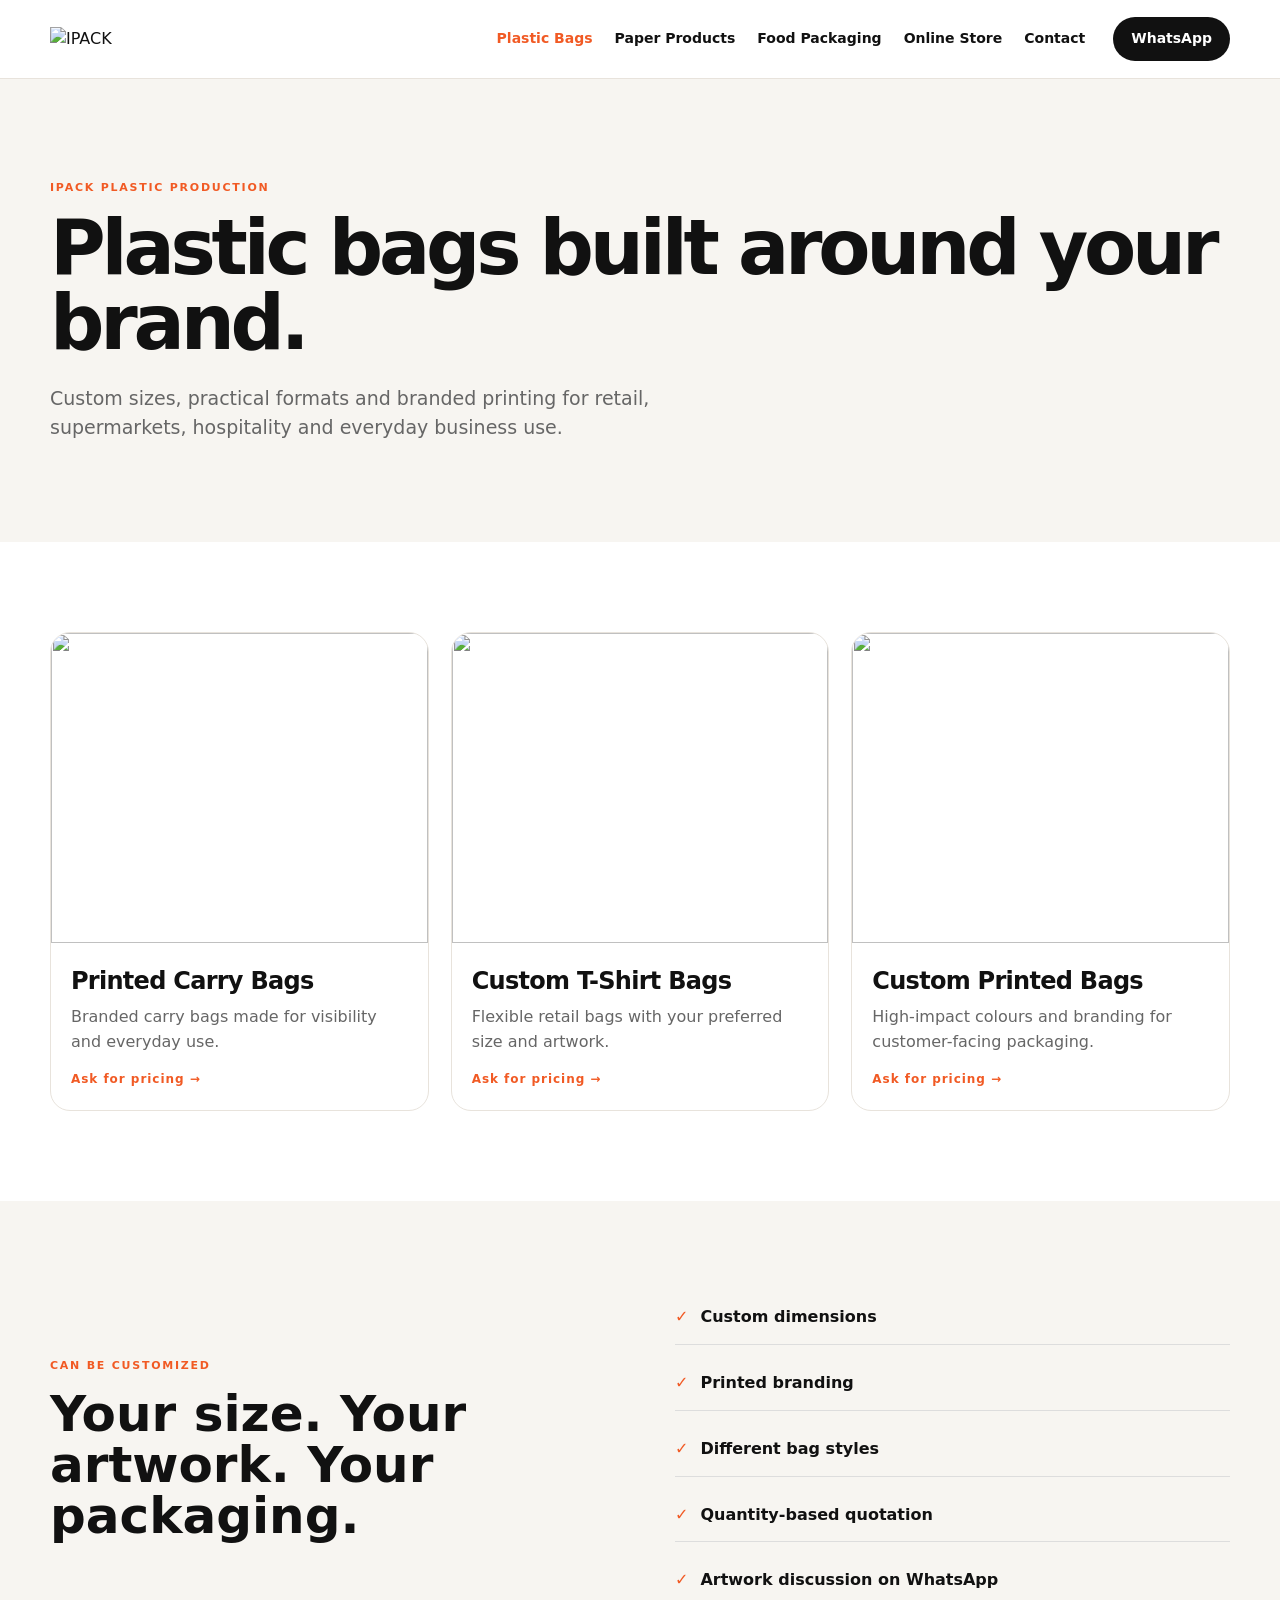
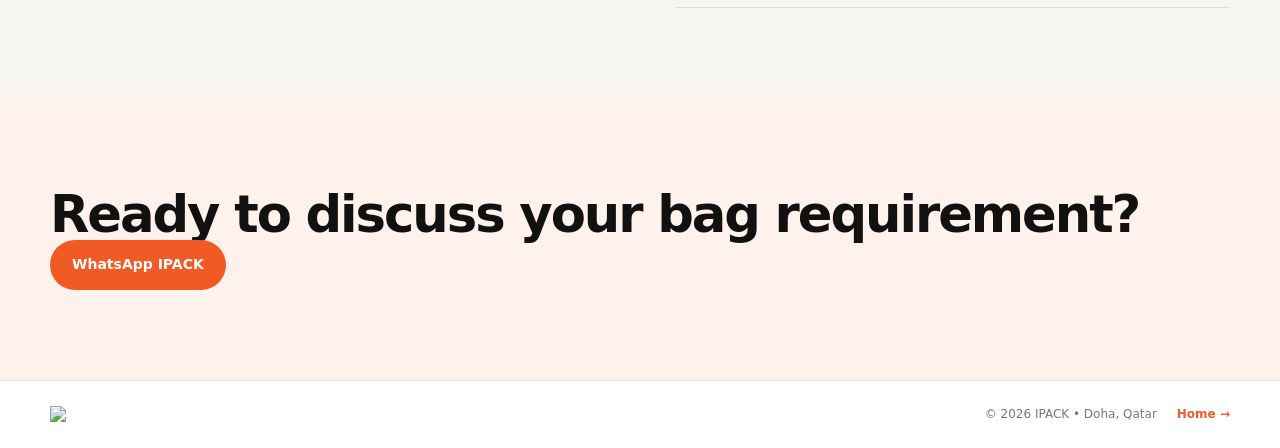
==== plastic-bags.html @ 15838b89 "Add files via upload Add IPACK website files" ====
<!doctype html><html lang="en"><head><meta charset="utf-8"><meta name="viewport" content="width=device-width,initial-scale=1"><title>Plastic Bags | IPACK Qatar</title><meta name="description" content="Custom plastic bags and printed carry bags from IPACK Qatar."><link rel="icon" href="assets/logo.png"><link rel="stylesheet" href="style.css"></head><body>
<header class="site-header"><div class="container nav-wrap"><a class="brand" href="index.html"><img src="assets/logo.png" alt="IPACK"></a><nav><a class="active" href="plastic-bags.html">Plastic Bags</a><a href="paper-products.html">Paper Products</a><a href="food-packaging.html">Food Packaging</a><a href="online-store.html">Online Store</a><a href="index.html#contact">Contact</a></nav><a class="nav-cta" href="https://wa.me/97471742666?text=Hello%20IPACK%2C%20I%27d%20like%20a%20plastic%20bag%20quotation." target="_blank">WhatsApp</a><button class="menu">☰</button></div></header>
<main><section class="page-hero"><div class="container"><span class="eyebrow">IPACK PLASTIC PRODUCTION</span><h1>Plastic bags built around your brand.</h1><p>Custom sizes, practical formats and branded printing for retail, supermarkets, hospitality and everyday business use.</p></div></section>
<section class="section"><div class="container"><div class="product-grid"><article class="product-card"><img src="assets/plastic-1.jpeg"><h3>Printed Carry Bags</h3><p>Branded carry bags made for visibility and everyday use.</p><a href="https://wa.me/97471742666?text=I%20need%20printed%20carry%20bags." target="_blank">Ask for pricing →</a></article><article class="product-card"><img src="assets/plastic-2.jpeg"><h3>Custom T-Shirt Bags</h3><p>Flexible retail bags with your preferred size and artwork.</p><a href="https://wa.me/97471742666?text=I%20need%20custom%20T-shirt%20bags." target="_blank">Ask for pricing →</a></article><article class="product-card"><img src="assets/plastic-3.jpeg"><h3>Custom Printed Bags</h3><p>High-impact colours and branding for customer-facing packaging.</p><a href="https://wa.me/97471742666?text=I%20need%20custom%20printed%20plastic%20bags." target="_blank">Ask for pricing →</a></article></div></div></section>
<section class="section light-strip"><div class="container checklist"><div><span class="eyebrow">CAN BE CUSTOMIZED</span><h2>Your size. Your artwork. Your packaging.</h2></div><ul><li>Custom dimensions</li><li>Printed branding</li><li>Different bag styles</li><li>Quantity-based quotation</li><li>Artwork discussion on WhatsApp</li></ul></div></section>
<section class="section contact-mini"><div class="container"><h2>Ready to discuss your bag requirement?</h2><a class="btn primary" href="https://wa.me/97471742666?text=Hello%20IPACK%2C%20I%20want%20a%20quotation%20for%20plastic%20bags." target="_blank">WhatsApp IPACK</a></div></section></main><footer><div class="container footer-wrap"><img src="assets/logo.png"><span>© 2026 IPACK • Doha, Qatar</span><a href="index.html">Home →</a></div></footer><script src="script.js"></script></body></html>
---- style.css ----
:root{--orange:#f15a24;--ink:#111;--muted:#666;--paper:#f7f5f1;--line:#e8e3dc;--white:#fff;--dark:#171717}*{box-sizing:border-box}html{scroll-behavior:smooth}body{margin:0;font-family:Inter,ui-sans-serif,system-ui,-apple-system,BlinkMacSystemFont,"Segoe UI",sans-serif;color:var(--ink);background:#fff;line-height:1.55}a{color:inherit;text-decoration:none}.container{width:min(1180px,calc(100% - 40px));margin:auto}.site-header{position:sticky;top:0;z-index:20;background:rgba(255,255,255,.94);backdrop-filter:blur(14px);border-bottom:1px solid var(--line)}.nav-wrap{height:78px;display:flex;align-items:center;gap:28px}.brand img{width:145px;display:block}.nav-wrap nav{display:flex;gap:22px;margin-left:auto;font-size:14px;font-weight:650}.nav-wrap nav a:hover,.nav-wrap nav .active{color:var(--orange)}.nav-cta,.btn{display:inline-flex;align-items:center;justify-content:center;border-radius:999px;font-weight:750;font-size:14px;transition:.2s ease}.nav-cta{padding:11px 18px;background:var(--ink);color:#fff}.nav-cta:hover,.btn:hover{transform:translateY(-2px)}.menu{display:none;border:0;background:none;font-size:26px}.hero{background:var(--paper);padding:76px 0 86px}.hero-grid{display:grid;grid-template-columns:1.03fr .97fr;gap:70px;align-items:center}.eyebrow{display:block;letter-spacing:.16em;font-size:11px;font-weight:850;color:var(--orange);margin-bottom:15px}.hero h1,.page-hero h1{font-size:clamp(44px,6vw,76px);line-height:.98;letter-spacing:-.055em;margin:0 0 24px}.hero h1 em{font-style:normal;color:var(--orange)}.hero p{font-size:19px;color:#555;max-width:600px}.actions{display:flex;flex-wrap:wrap;gap:12px;margin:30px 0}.btn{padding:14px 22px}.btn.primary{background:var(--orange);color:#fff}.btn.ghost{border:1px solid #cfc9c1}.hero-media{aspect-ratio:1/1.03;overflow:hidden;border-radius:28px;background:#ddd;box-shadow:0 25px 70px rgba(0,0,0,.12)}.hero-media img,.service-card img,.product-card img,.mosaic img,.feature-main img,.feature-side img{width:100%;height:100%;object-fit:cover}.trust{display:flex;gap:18px;flex-wrap:wrap;font-size:13px;color:#555}.section{padding:90px 0}.intro{background:#fff}.section-head{display:flex;justify-content:space-between;gap:40px;align-items:end;margin-bottom:35px}.section-head h2,.split h2,.contact h2,.store-banner h2,.contact-mini h2{font-size:clamp(32px,4vw,52px);line-height:1.02;letter-spacing:-.04em;margin:0}.section-head>p{max-width:420px;color:#666;margin:0}.service-grid{display:grid;grid-template-columns:repeat(2,1fr);gap:18px}.service-card{display:grid;grid-template-columns:45% 55%;min-height:290px;border:1px solid var(--line);border-radius:22px;overflow:hidden;background:#fff;transition:.2s}.service-card:hover{transform:translateY(-4px);box-shadow:0 18px 45px rgba(0,0,0,.08)}.service-card>div{padding:28px}.service-card span,.product-card a{color:var(--orange);font-size:12px;font-weight:850;letter-spacing:.08em}.service-card h3{font-size:29px;margin:16px 0 8px;letter-spacing:-.03em}.service-card p{color:#666;margin:0 0 20px}.service-card b{font-size:13px}.store-card{background:var(--dark);color:#fff;display:block;position:relative}.store-card>div:last-child{max-width:520px}.store-icon{font-size:50px;color:var(--orange);line-height:1}.dark{background:var(--dark);color:#fff}.split{display:flex;justify-content:space-between;gap:60px;align-items:center}.split>div:first-child{max-width:670px}.split p{color:#bbb;font-size:17px}.text-link{color:var(--orange);font-weight:800}.stats{display:grid;grid-template-columns:repeat(3,1fr);gap:15px;min-width:420px}.stats div{border-top:1px solid #444;padding-top:15px}.stats strong{display:block;color:var(--orange);font-size:13px}.stats span{display:block;margin-top:15px;font-size:14px;color:#ddd}.gallery{background:var(--paper)}.mosaic{display:grid;grid-template-columns:1.15fr .85fr .85fr;grid-template-rows:240px 240px;gap:14px}.mosaic img{border-radius:18px}.mosaic img:first-child{grid-row:span 2}.mosaic img:last-child{grid-column:span 2}.store-banner{padding:65px 0}.store-banner-inner{display:flex;justify-content:space-between;align-items:center;gap:40px;padding:44px;border-radius:28px;background:#fff2ec}.store-banner p{max-width:680px;color:#666}.contact{background:var(--paper)}.contact-grid{display:grid;grid-template-columns:1fr .75fr;gap:80px;align-items:center}.contact-grid p{color:#666;max-width:620px}.contact-card{background:#fff;border:1px solid var(--line);border-radius:22px;padding:25px;display:grid;gap:20px}.contact-card small{display:block;color:#888;font-size:10px;letter-spacing:.14em;font-weight:800}.contact-card strong,.contact-card a{display:block;margin-top:3px;font-size:17px}.contact-card a{color:var(--orange);font-weight:750}.page-hero{padding:100px 0 80px;background:var(--paper)}.page-hero p{max-width:720px;font-size:19px;color:#666}.paper-hero{background:#f3efe8}.food-hero{background:#eef4e8}.store-hero{background:#f1edf7}.product-grid{display:grid;grid-template-columns:repeat(3,1fr);gap:22px}.product-card{border:1px solid var(--line);border-radius:20px;overflow:hidden;background:#fff}.product-card img{height:310px;display:block}.product-card h3{font-size:24px;letter-spacing:-.03em;margin:20px 20px 5px}.product-card p{color:#666;margin:0 20px 15px}.product-card a{display:block;padding:0 20px 22px}.light-strip{background:var(--paper)}.checklist{display:grid;grid-template-columns:1fr 1fr;gap:70px;align-items:center}.checklist h2{font-size:clamp(32px,4vw,50px);line-height:1.02;margin:0}.checklist ul{margin:0;padding:0;list-style:none;display:grid;gap:12px}.checklist li{padding:14px 0;border-bottom:1px solid #ddd;font-weight:650}.checklist li:before{content:'✓';color:var(--orange);margin-right:12px}.contact-mini{background:#fff2ec}.feature-grid{display:grid;grid-template-columns:1.2fr .8fr;gap:20px}.feature-main{border:1px solid var(--line);border-radius:24px;overflow:hidden;background:#fff}.feature-main>img{height:480px;display:block}.feature-main>div{padding:30px}.feature-main h2{font-size:40px;line-height:1.05;letter-spacing:-.04em;margin:0 0 12px}.feature-side{display:grid;grid-template-columns:1fr;gap:20px}.feature-side img{height:210px;border-radius:20px}.store-grid{display:grid;grid-template-columns:repeat(4,1fr);gap:18px}.coming{min-height:330px;border:1px solid var(--line);border-radius:22px;padding:26px;background:linear-gradient(145deg,#fff,#f8f5f0);display:flex;flex-direction:column}.big-icon{font-size:13px;font-weight:900;color:var(--orange);letter-spacing:.1em}.coming h2{font-size:29px;line-height:1.05;margin-top:auto;margin-bottom:8px}.coming p{color:#666;margin:0 0 15px}.coming span{font-size:11px;letter-spacing:.1em;text-transform:uppercase;color:#999;font-weight:800}footer{background:#fff;border-top:1px solid var(--line);padding:24px 0}.footer-wrap{display:flex;align-items:center;gap:20px;font-size:12px;color:#777}.footer-wrap img{width:110px}.footer-wrap span{margin-left:auto}.footer-wrap a{font-weight:750;color:var(--orange)}
@media(max-width:900px){.nav-wrap nav,.nav-cta{display:none}.menu{display:block;margin-left:auto}.nav-wrap{height:68px}.nav-wrap nav.open{display:flex;position:absolute;top:68px;left:0;right:0;background:#fff;padding:20px;flex-direction:column;border-bottom:1px solid var(--line);margin:0}.hero{padding:55px 0}.hero-grid,.contact-grid,.feature-grid{grid-template-columns:1fr}.hero-media{order:-1}.service-grid,.product-grid{grid-template-columns:1fr}.split{flex-direction:column;align-items:flex-start}.stats{min-width:0;width:100%}.section{padding:65px 0}.mosaic{grid-template-columns:1fr 1fr;grid-template-rows:200px 200px 200px}.mosaic img:first-child{grid-row:span 2}.mosaic img:last-child{grid-column:span 2}.store-banner-inner,.section-head{flex-direction:column;align-items:flex-start}.checklist{grid-template-columns:1fr;gap:35px}.store-grid{grid-template-columns:1fr 1fr}.footer-wrap{flex-wrap:wrap}.footer-wrap span{margin-left:0;width:100%}}
@media(max-width:560px){.container{width:min(100% - 28px,1180px)}.hero h1,.page-hero h1{font-size:45px}.service-card{grid-template-columns:1fr}.service-card img{height:230px}.stats{grid-template-columns:1fr}.store-grid{grid-template-columns:1fr}.mosaic{grid-template-columns:1fr;grid-template-rows:220px}.mosaic img:first-child,.mosaic img:last-child{grid-row:auto;grid-column:auto}.feature-main>img{height:300px}.feature-side{grid-template-columns:1fr 1fr}.feature-side img{height:160px}.feature-side img:last-child{display:none}.actions{flex-direction:column}.btn{width:100%}}
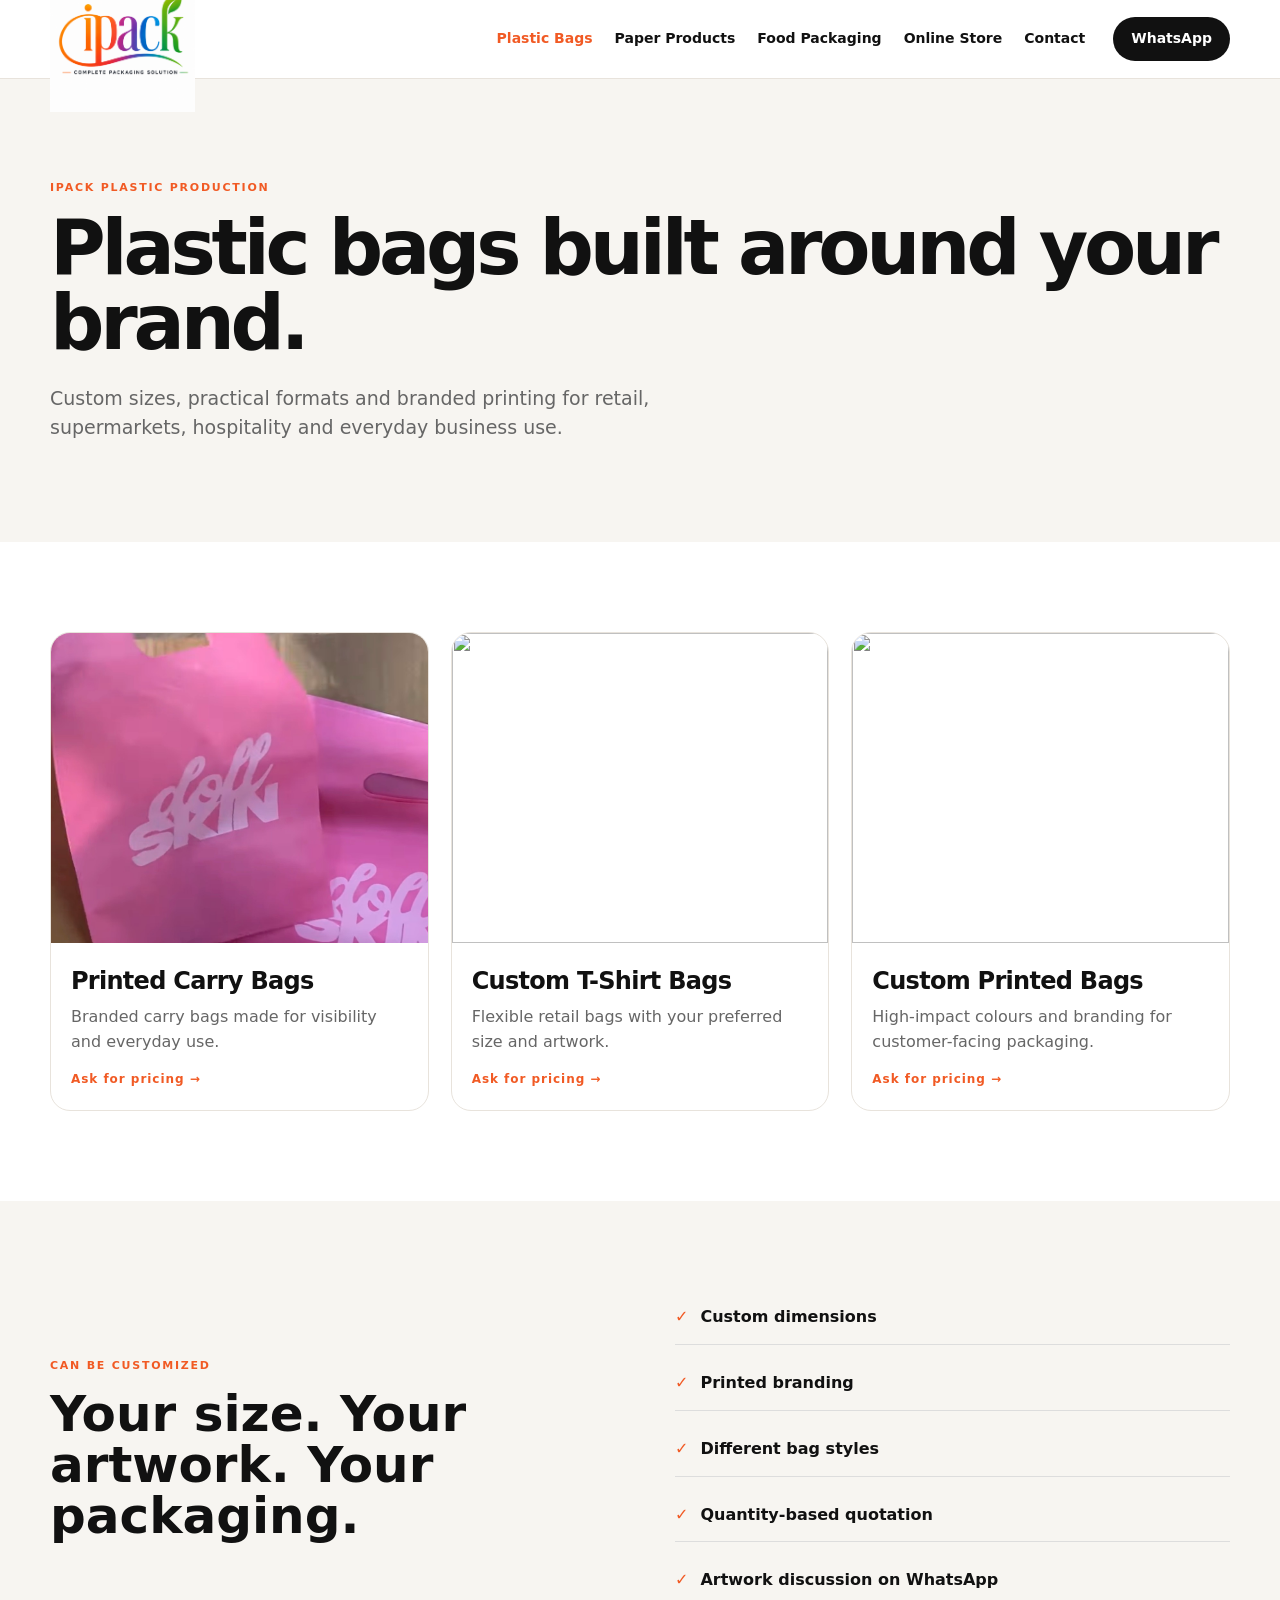
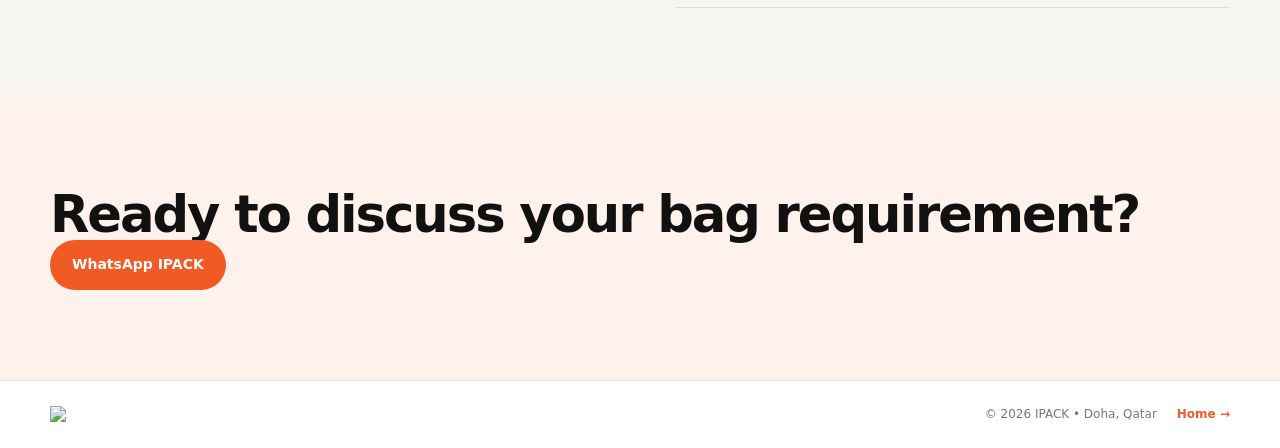
==== commit ea7edb93: "Update plastic-bags.html" ====
--- a/plastic-bags.html
+++ b/plastic-bags.html
@@ -1,6 +1,6 @@
 <!doctype html><html lang="en"><head><meta charset="utf-8"><meta name="viewport" content="width=device-width,initial-scale=1"><title>Plastic Bags | IPACK Qatar</title><meta name="description" content="Custom plastic bags and printed carry bags from IPACK Qatar."><link rel="icon" href="assets/logo.png"><link rel="stylesheet" href="style.css"></head><body>
-<header class="site-header"><div class="container nav-wrap"><a class="brand" href="index.html"><img src="assets/logo.png" alt="IPACK"></a><nav><a class="active" href="plastic-bags.html">Plastic Bags</a><a href="paper-products.html">Paper Products</a><a href="food-packaging.html">Food Packaging</a><a href="online-store.html">Online Store</a><a href="index.html#contact">Contact</a></nav><a class="nav-cta" href="https://wa.me/97471742666?text=Hello%20IPACK%2C%20I%27d%20like%20a%20plastic%20bag%20quotation." target="_blank">WhatsApp</a><button class="menu">☰</button></div></header>
+<header class="site-header"><div class="container nav-wrap"><a class="brand" href="index.html"><img src="logo.png" alt="IPACK"></a><nav><a class="active" href="plastic-bags.html">Plastic Bags</a><a href="paper-products.html">Paper Products</a><a href="food-packaging.html">Food Packaging</a><a href="online-store.html">Online Store</a><a href="index.html#contact">Contact</a></nav><a class="nav-cta" href="https://wa.me/97471742666?text=Hello%20IPACK%2C%20I%27d%20like%20a%20plastic%20bag%20quotation." target="_blank">WhatsApp</a><button class="menu">☰</button></div></header>
 <main><section class="page-hero"><div class="container"><span class="eyebrow">IPACK PLASTIC PRODUCTION</span><h1>Plastic bags built around your brand.</h1><p>Custom sizes, practical formats and branded printing for retail, supermarkets, hospitality and everyday business use.</p></div></section>
-<section class="section"><div class="container"><div class="product-grid"><article class="product-card"><img src="assets/plastic-1.jpeg"><h3>Printed Carry Bags</h3><p>Branded carry bags made for visibility and everyday use.</p><a href="https://wa.me/97471742666?text=I%20need%20printed%20carry%20bags." target="_blank">Ask for pricing →</a></article><article class="product-card"><img src="assets/plastic-2.jpeg"><h3>Custom T-Shirt Bags</h3><p>Flexible retail bags with your preferred size and artwork.</p><a href="https://wa.me/97471742666?text=I%20need%20custom%20T-shirt%20bags." target="_blank">Ask for pricing →</a></article><article class="product-card"><img src="assets/plastic-3.jpeg"><h3>Custom Printed Bags</h3><p>High-impact colours and branding for customer-facing packaging.</p><a href="https://wa.me/97471742666?text=I%20need%20custom%20printed%20plastic%20bags." target="_blank">Ask for pricing →</a></article></div></div></section>
+<section class="section"><div class="container"><div class="product-grid"><article class="product-card"><img src="plastic-1.jpeg"><h3>Printed Carry Bags</h3><p>Branded carry bags made for visibility and everyday use.</p><a href="https://wa.me/97471742666?text=I%20need%20printed%20carry%20bags." target="_blank">Ask for pricing →</a></article><article class="product-card"><img src="assets/plastic-2.jpeg"><h3>Custom T-Shirt Bags</h3><p>Flexible retail bags with your preferred size and artwork.</p><a href="https://wa.me/97471742666?text=I%20need%20custom%20T-shirt%20bags." target="_blank">Ask for pricing →</a></article><article class="product-card"><img src="assets/plastic-3.jpeg"><h3>Custom Printed Bags</h3><p>High-impact colours and branding for customer-facing packaging.</p><a href="https://wa.me/97471742666?text=I%20need%20custom%20printed%20plastic%20bags." target="_blank">Ask for pricing →</a></article></div></div></section>
 <section class="section light-strip"><div class="container checklist"><div><span class="eyebrow">CAN BE CUSTOMIZED</span><h2>Your size. Your artwork. Your packaging.</h2></div><ul><li>Custom dimensions</li><li>Printed branding</li><li>Different bag styles</li><li>Quantity-based quotation</li><li>Artwork discussion on WhatsApp</li></ul></div></section>
 <section class="section contact-mini"><div class="container"><h2>Ready to discuss your bag requirement?</h2><a class="btn primary" href="https://wa.me/97471742666?text=Hello%20IPACK%2C%20I%20want%20a%20quotation%20for%20plastic%20bags." target="_blank">WhatsApp IPACK</a></div></section></main><footer><div class="container footer-wrap"><img src="assets/logo.png"><span>© 2026 IPACK • Doha, Qatar</span><a href="index.html">Home →</a></div></footer><script src="script.js"></script></body></html>
